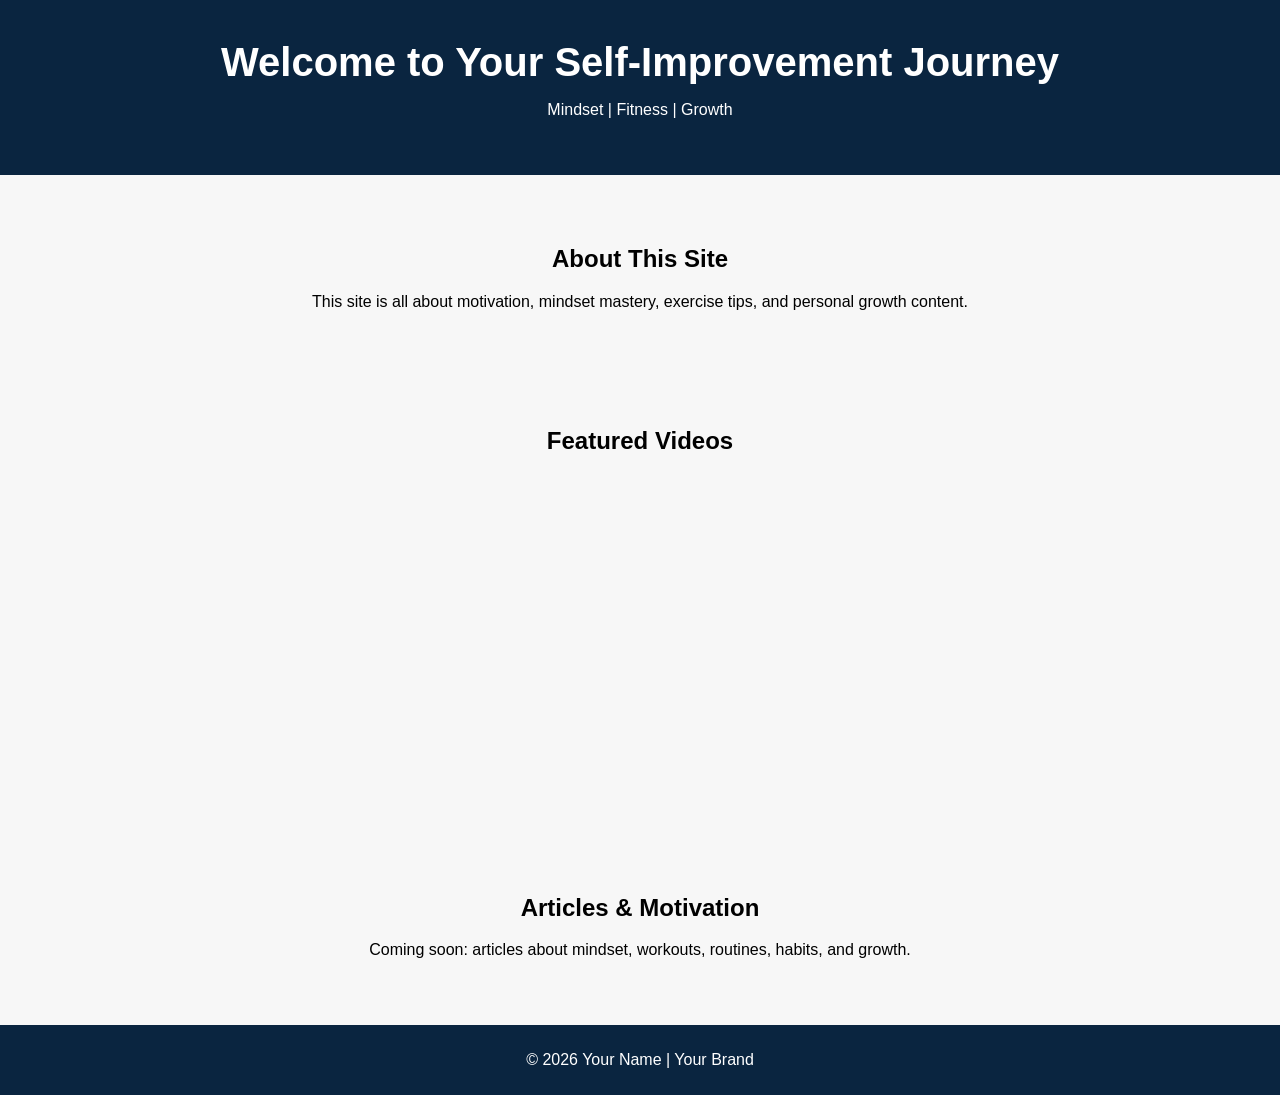
==== index.html @ 28f763b8 "Add files via upload" ====
<!DOCTYPE html>
<html lang="en">
<head>
    <meta charset="UTF-8">
    <meta name="viewport" content="width=device-width, initial-scale=1.0">
    <title>Mindset & Self Improvement</title>
    <link rel="stylesheet" href="style.css">
</head>
<body>

<header>
    <h1>Welcome to Your Self-Improvement Journey</h1>
    <p>Mindset | Fitness | Growth</p>
</header>

<section id="about">
    <h2>About This Site</h2>
    <p>This site is all about motivation, mindset mastery, exercise tips, and personal growth content.</p>
</section>

<section id="videos">
    <h2>Featured Videos</h2>
    <!-- Embed a YouTube video -->
    <iframe width="560" height="315"
      src="https://www.youtube.com/embed/8NDc2BjBDLc"
      title="YouTube video player" frameborder="0"
      allow="accelerometer; autoplay; clipboard-write; encrypted-media; gyroscope; picture-in-picture"
      allowfullscreen></iframe>
</section>

<section id="content">
    <h2>Articles & Motivation</h2>
    <p>Coming soon: articles about mindset, workouts, routines, habits, and growth.</p>
</section>

<footer>
    <p>&copy; 2026 Your Name | Your Brand</p>
</footer>

</body>
</html>
---- style.css ----
body {
    font-family: Arial, sans-serif;
    background: #f7f7f7;
    margin: 0;
    padding: 0;
    text-align: center;
}

header {
    background: #0A2540;
    color: white;
    padding: 40px;
}

header h1 {
    margin: 0;
    font-size: 2.5em;
}

section {
    padding: 30px;
    margin: 20px auto;
}

iframe {
    max-width: 90%;
}

footer {
    background: #0A2540;
    color: white;
    padding: 10px;
}
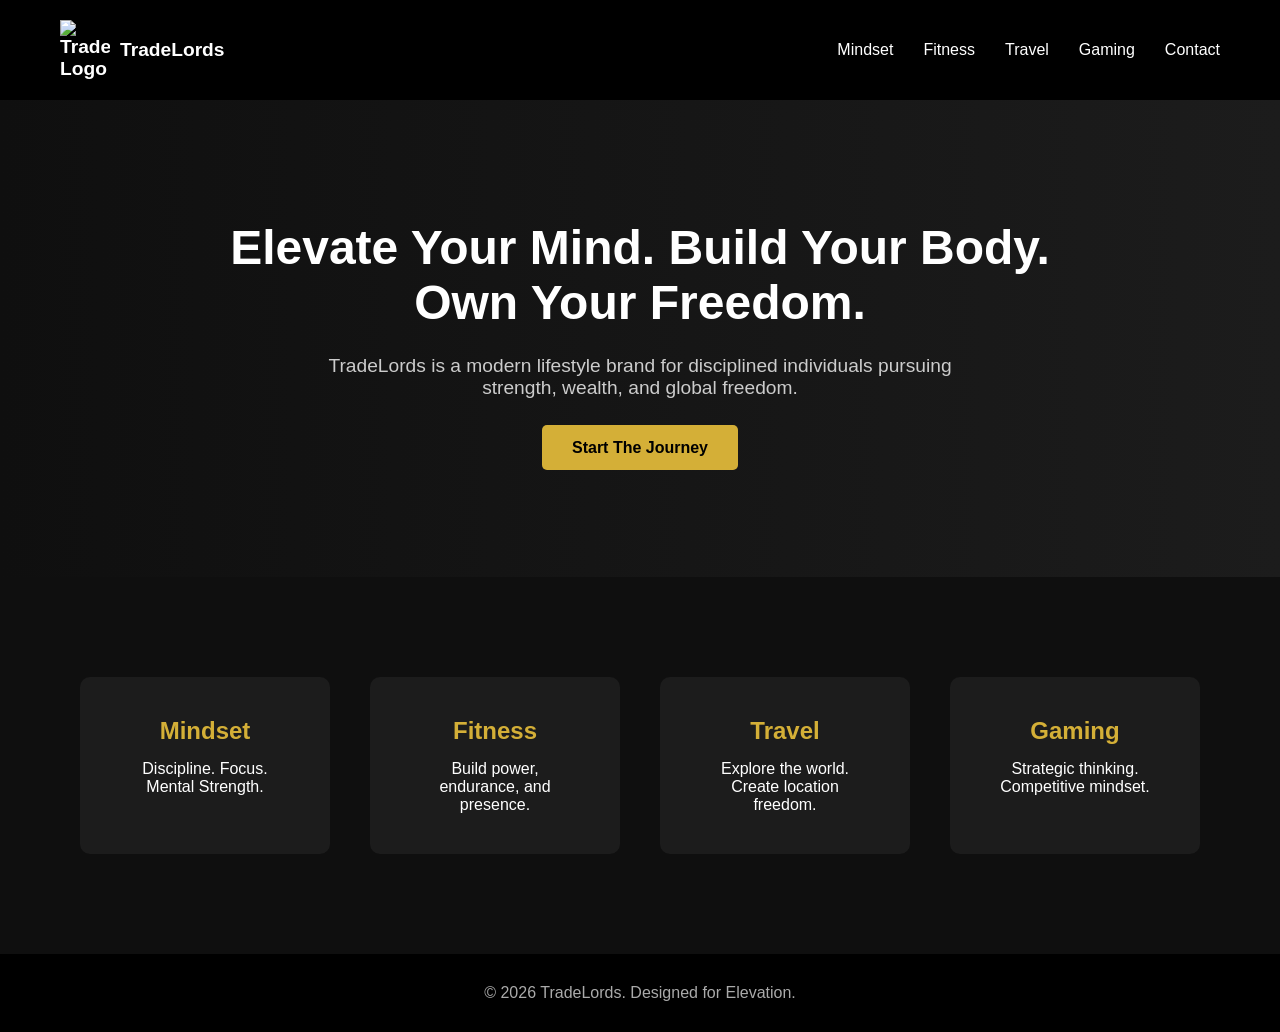
==== commit b6b59dea: "Add files via upload" ====
--- a/index.html
+++ b/index.html
@@ -1,40 +1,62 @@
 <!DOCTYPE html>
 <html lang="en">
 <head>
-    <meta charset="UTF-8">
-    <meta name="viewport" content="width=device-width, initial-scale=1.0">
-    <title>Mindset & Self Improvement</title>
-    <link rel="stylesheet" href="style.css">
+<link rel="stylesheet" href="https://cdnjs.cloudflare.com/ajax/libs/font-awesome/6.5.0/css/all.min.css">
+<meta charset="UTF-8">
+<meta name="viewport" content="width=device-width, initial-scale=1.0">
+<title>TradeLords | Elevate Everything</title>
+<link rel="stylesheet" href="style.css">
 </head>
+
 <body>
 
 <header>
-    <h1>Welcome to Your Self-Improvement Journey</h1>
-    <p>Mindset | Fitness | Growth</p>
+    <nav>
+        <div class="logo-container">
+            <img src="logo.png" alt="TradeLords Logo">
+            <span>TradeLords</span>
+        </div>
+        <ul>
+            <li><a href="mindset.html">Mindset</a></li>
+            <li><a href="fitness.html">Fitness</a></li>
+            <li><a href="travel.html">Travel</a></li>
+            <li><a href="gaming.html">Gaming</a></li>
+            <li><a href="contact.html">Contact</a></li>
+        </ul>
+    </nav>
+
+    <div class="hero">
+        <h1>Elevate Your Mind. Build Your Body. Own Your Freedom.</h1>
+        <p>TradeLords is a modern lifestyle brand for disciplined individuals
+        pursuing strength, wealth, and global freedom.</p>
+        <a href="mindset.html" class="btn">Start The Journey</a>
+    </div>
 </header>
 
-<section id="about">
-    <h2>About This Site</h2>
-    <p>This site is all about motivation, mindset mastery, exercise tips, and personal growth content.</p>
-</section>
+<section class="pillars">
+    <div class="card">
+        <h2>Mindset</h2>
+        <p>Discipline. Focus. Mental Strength.</p>
+    </div>
 
-<section id="videos">
-    <h2>Featured Videos</h2>
-    <!-- Embed a YouTube video -->
-    <iframe width="560" height="315"
-      src="https://www.youtube.com/embed/8NDc2BjBDLc"
-      title="YouTube video player" frameborder="0"
-      allow="accelerometer; autoplay; clipboard-write; encrypted-media; gyroscope; picture-in-picture"
-      allowfullscreen></iframe>
-</section>
+    <div class="card">
+        <h2>Fitness</h2>
+        <p>Build power, endurance, and presence.</p>
+    </div>
 
-<section id="content">
-    <h2>Articles & Motivation</h2>
-    <p>Coming soon: articles about mindset, workouts, routines, habits, and growth.</p>
+    <div class="card">
+        <h2>Travel</h2>
+        <p>Explore the world. Create location freedom.</p>
+    </div>
+
+    <div class="card">
+        <h2>Gaming</h2>
+        <p>Strategic thinking. Competitive mindset.</p>
+    </div>
 </section>
 
 <footer>
-    <p>&copy; 2026 Your Name | Your Brand</p>
+    <p>© 2026 TradeLords. Designed for Elevation.</p>
 </footer>
 
 </body>
--- a/style.css
+++ b/style.css
@@ -1,33 +1,131 @@
-body {
-    font-family: Arial, sans-serif;
-    background: #f7f7f7;
+* {
     margin: 0;
     padding: 0;
-    text-align: center;
+    box-sizing: border-box;
 }
 
-header {
-    background: #0A2540;
+body {
+    font-family: 'Arial', sans-serif;
+    background: #0f0f0f;
     color: white;
-    padding: 40px;
 }
 
-header h1 {
-    margin: 0;
-    font-size: 2.5em;
+/* NAVIGATION */
+nav {
+    display: flex;
+    justify-content: space-between;
+    align-items: center;
+    padding: 20px 60px;
+    background: #000;
 }
 
-section {
-    padding: 30px;
-    margin: 20px auto;
+nav ul {
+    list-style: none;
+    display: flex;
 }
 
-iframe {
-    max-width: 90%;
+nav ul li {
+    margin-left: 30px;
+}
+
+nav ul li a {
+    text-decoration: none;
+    color: white;
+    font-weight: 500;
+    transition: 0.3s;
+}
+
+nav ul li a:hover {
+    color: #d4af37;
+}
+
+.logo-container {
+    display: flex;
+    align-items: center;
+    font-weight: bold;
+    font-size: 1.2em;
+}
+
+.logo-container img {
+    width: 50px;
+    margin-right: 10px;
+}
+
+/* HERO */
+.hero {
+    text-align: center;
+    padding: 120px 20px;
+    background: linear-gradient(to right, #0f0f0f, #1c1c1c);
+}
+
+.hero h1 {
+    font-size: 3em;
+    max-width: 900px;
+    margin: auto;
+    margin-bottom: 25px;
+}
+
+.hero p {
+    font-size: 1.2em;
+    max-width: 700px;
+    margin: auto;
+    margin-bottom: 40px;
+    color: #ccc;
+}
+
+.btn {
+    background: #d4af37;
+    color: black;
+    padding: 14px 30px;
+    text-decoration: none;
+    font-weight: bold;
+    border-radius: 5px;
+    transition: 0.3s;
+}
+
+.btn:hover {
+    background: white;
+}
+
+/* PILLARS SECTION */
+.pillars {
+    display: flex;
+    justify-content: center;
+    flex-wrap: wrap;
+    padding: 80px 20px;
+}
+
+.card {
+    background: #1c1c1c;
+    padding: 40px;
+    margin: 20px;
+    width: 250px;
+    text-align: center;
+    border-radius: 10px;
+    transition: 0.3s;
+}
+
+.card:hover {
+    transform: translateY(-10px);
+    border: 1px solid #d4af37;
+}
+
+.card h2 {
+    margin-bottom: 15px;
+    color: #d4af37;
 }
 
 footer {
-    background: #0A2540;
+    text-align: center;
+    padding: 30px;
+    background: black;
+    color: #aaa;
+}
+a {
+    color: #d4af37;
+    text-decoration: none;
+}
+
+a:hover {
     color: white;
-    padding: 10px;
 }
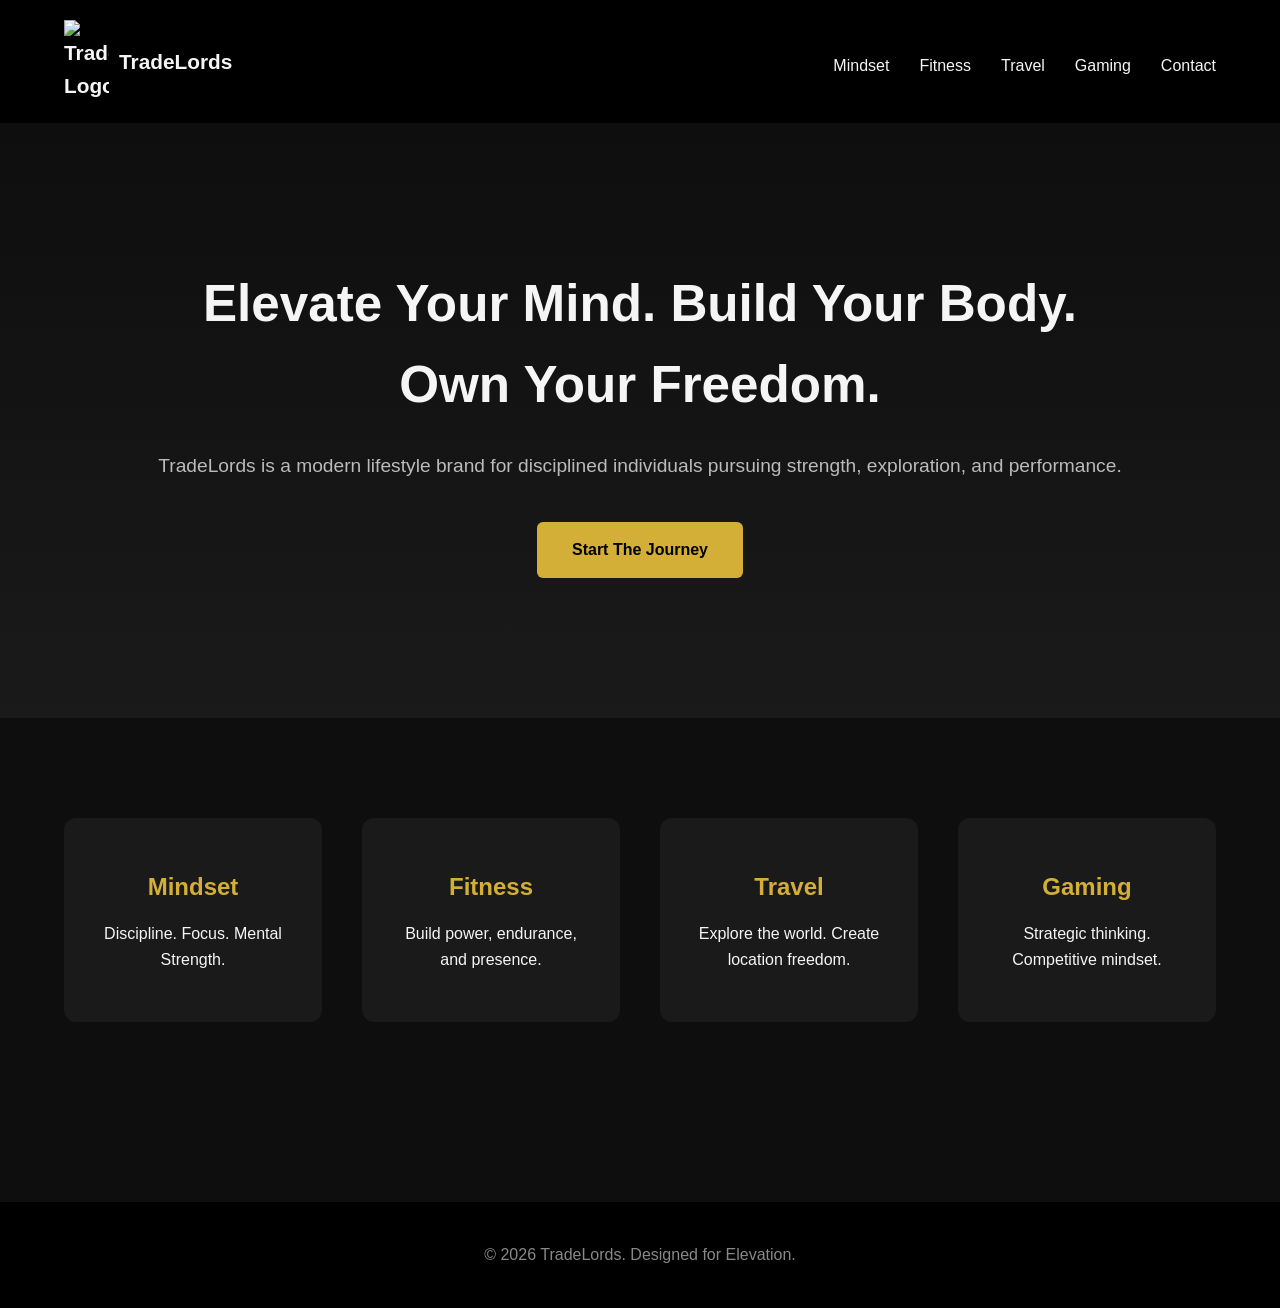
==== commit cbed53a3: "Update index.html" ====
--- a/index.html
+++ b/index.html
@@ -12,6 +12,7 @@
 
 <header>
     <nav>
+    <div class="container nav-wrapper">
         <div class="logo-container">
             <img src="logo.png" alt="TradeLords Logo">
             <span>TradeLords</span>
@@ -23,35 +24,41 @@
             <li><a href="gaming.html">Gaming</a></li>
             <li><a href="contact.html">Contact</a></li>
         </ul>
-    </nav>
+    </div>
+</nav>
 
-    <div class="hero">
+   <div class="hero">
+    <div class="container">
         <h1>Elevate Your Mind. Build Your Body. Own Your Freedom.</h1>
-        <p>TradeLords is a modern lifestyle brand for disciplined individuals
-        pursuing strength, wealth, and global freedom.</p>
+        <p>TradeLords is a modern lifestyle brand for disciplined individuals pursuing strength, exploration, and performance.</p>
         <a href="mindset.html" class="btn">Start The Journey</a>
     </div>
+</div>
 </header>
 
-<section class="pillars">
-    <div class="card">
-        <h2>Mindset</h2>
-        <p>Discipline. Focus. Mental Strength.</p>
-    </div>
+<section>
+    <div class="container pillars">
 
-    <div class="card">
-        <h2>Fitness</h2>
-        <p>Build power, endurance, and presence.</p>
-    </div>
+        <a href="mindset.html" class="card">
+            <h2>Mindset</h2>
+            <p>Discipline. Focus. Mental Strength.</p>
+        </a>
 
-    <div class="card">
-        <h2>Travel</h2>
-        <p>Explore the world. Create location freedom.</p>
-    </div>
+        <a href="fitness.html" class="card">
+            <h2>Fitness</h2>
+            <p>Build power, endurance, and presence.</p>
+        </a>
 
-    <div class="card">
-        <h2>Gaming</h2>
-        <p>Strategic thinking. Competitive mindset.</p>
+        <a href="travel.html" class="card">
+            <h2>Travel</h2>
+            <p>Explore the world. Create location freedom.</p>
+        </a>
+
+        <a href="gaming.html" class="card">
+            <h2>Gaming</h2>
+            <p>Strategic thinking. Competitive mindset.</p>
+        </a>
+
     </div>
 </section>
 
@@ -60,4 +67,5 @@
 </footer>
 
 </body>
-</html>+
+</html>
--- a/style.css
+++ b/style.css
@@ -1,3 +1,4 @@
+/* ===== GLOBAL RESET ===== */
 * {
     margin: 0;
     padding: 0;
@@ -5,127 +6,174 @@
 }
 
 body {
-    font-family: 'Arial', sans-serif;
-    background: #0f0f0f;
-    color: white;
+    font-family: 'Segoe UI', Arial, sans-serif;
+    background: #0e0e0e;
+    color: #f5f5f5;
+    line-height: 1.6;
 }
 
-/* NAVIGATION */
+/* ===== CONTAINER ===== */
+.container {
+    width: 90%;
+    max-width: 1200px;
+    margin: auto;
+}
+
+/* ===== NAVIGATION ===== */
 nav {
+    background: #000;
+    padding: 20px 0;
+}
+
+.nav-wrapper {
     display: flex;
     justify-content: space-between;
     align-items: center;
-    padding: 20px 60px;
-    background: #000;
 }
 
 nav ul {
     list-style: none;
     display: flex;
-}
-
-nav ul li {
-    margin-left: 30px;
+    gap: 30px;
 }
 
 nav ul li a {
     text-decoration: none;
-    color: white;
+    color: #f5f5f5;
     font-weight: 500;
-    transition: 0.3s;
+    transition: 0.3s ease;
 }
 
 nav ul li a:hover {
     color: #d4af37;
 }
 
+/* ===== LOGO ===== */
 .logo-container {
     display: flex;
     align-items: center;
+    gap: 10px;
     font-weight: bold;
-    font-size: 1.2em;
+    font-size: 1.3rem;
 }
 
 .logo-container img {
-    width: 50px;
-    margin-right: 10px;
+    width: 45px;
 }
 
-/* HERO */
+/* ===== HERO SECTION ===== */
 .hero {
+    padding: 140px 0;
     text-align: center;
-    padding: 120px 20px;
-    background: linear-gradient(to right, #0f0f0f, #1c1c1c);
+    background: linear-gradient(180deg, #0e0e0e 0%, #1a1a1a 100%);
 }
 
 .hero h1 {
-    font-size: 3em;
+    font-size: 3.2rem;
+    margin-bottom: 25px;
     max-width: 900px;
-    margin: auto;
-    margin-bottom: 25px;
+    margin-left: auto;
+    margin-right: auto;
 }
 
 .hero p {
-    font-size: 1.2em;
-    max-width: 700px;
-    margin: auto;
+    font-size: 1.2rem;
+    color: #bbbbbb;
     margin-bottom: 40px;
-    color: #ccc;
 }
 
 .btn {
     background: #d4af37;
-    color: black;
-    padding: 14px 30px;
+    color: #000;
+    padding: 15px 35px;
+    font-weight: bold;
     text-decoration: none;
-    font-weight: bold;
-    border-radius: 5px;
-    transition: 0.3s;
+    border-radius: 6px;
+    transition: 0.3s ease;
+    display: inline-block;
 }
 
 .btn:hover {
-    background: white;
+    background: #ffffff;
 }
 
-/* PILLARS SECTION */
+/* ===== SECTION SPACING ===== */
+section {
+    padding: 100px 0;
+}
+
+/* ===== PILLARS GRID ===== */
 .pillars {
-    display: flex;
-    justify-content: center;
-    flex-wrap: wrap;
-    padding: 80px 20px;
+    display: grid;
+    grid-template-columns: repeat(auto-fit, minmax(250px, 1fr));
+    gap: 40px;
 }
 
 .card {
-    background: #1c1c1c;
-    padding: 40px;
-    margin: 20px;
-    width: 250px;
+    background: #1a1a1a;
+    padding: 50px 30px;
+    border-radius: 12px;
     text-align: center;
-    border-radius: 10px;
-    transition: 0.3s;
+    transition: 0.3s ease;
+    text-decoration: none;
+    color: inherit;
 }
 
 .card:hover {
-    transform: translateY(-10px);
+    transform: translateY(-8px);
     border: 1px solid #d4af37;
 }
 
 .card h2 {
+    color: #d4af37;
     margin-bottom: 15px;
-    color: #d4af37;
 }
 
-footer {
+/* ===== PAGE HEADERS ===== */
+.page-header {
     text-align: center;
-    padding: 30px;
-    background: black;
-    color: #aaa;
+    margin-bottom: 60px;
 }
-a {
+
+.page-header h1 {
+    font-size: 2.5rem;
+    margin-bottom: 15px;
+}
+
+/* ===== LIST STYLING ===== */
+ul {
+    margin-top: 20px;
+    padding-left: 20px;
+}
+
+ul li {
+    margin-bottom: 10px;
+}
+
+/* ===== CONTACT LINKS ===== */
+.contact-links {
+    margin-top: 40px;
+    display: flex;
+    flex-direction: column;
+    gap: 20px;
+}
+
+.contact-links a {
     color: #d4af37;
     text-decoration: none;
+    font-size: 1.1rem;
+    transition: 0.3s;
 }
 
-a:hover {
-    color: white;
-}+.contact-links a:hover {
+    color: #ffffff;
+}
+
+/* ===== FOOTER ===== */
+footer {
+    background: #000;
+    text-align: center;
+    padding: 40px 0;
+    color: #888;
+    margin-top: 80px;
+}
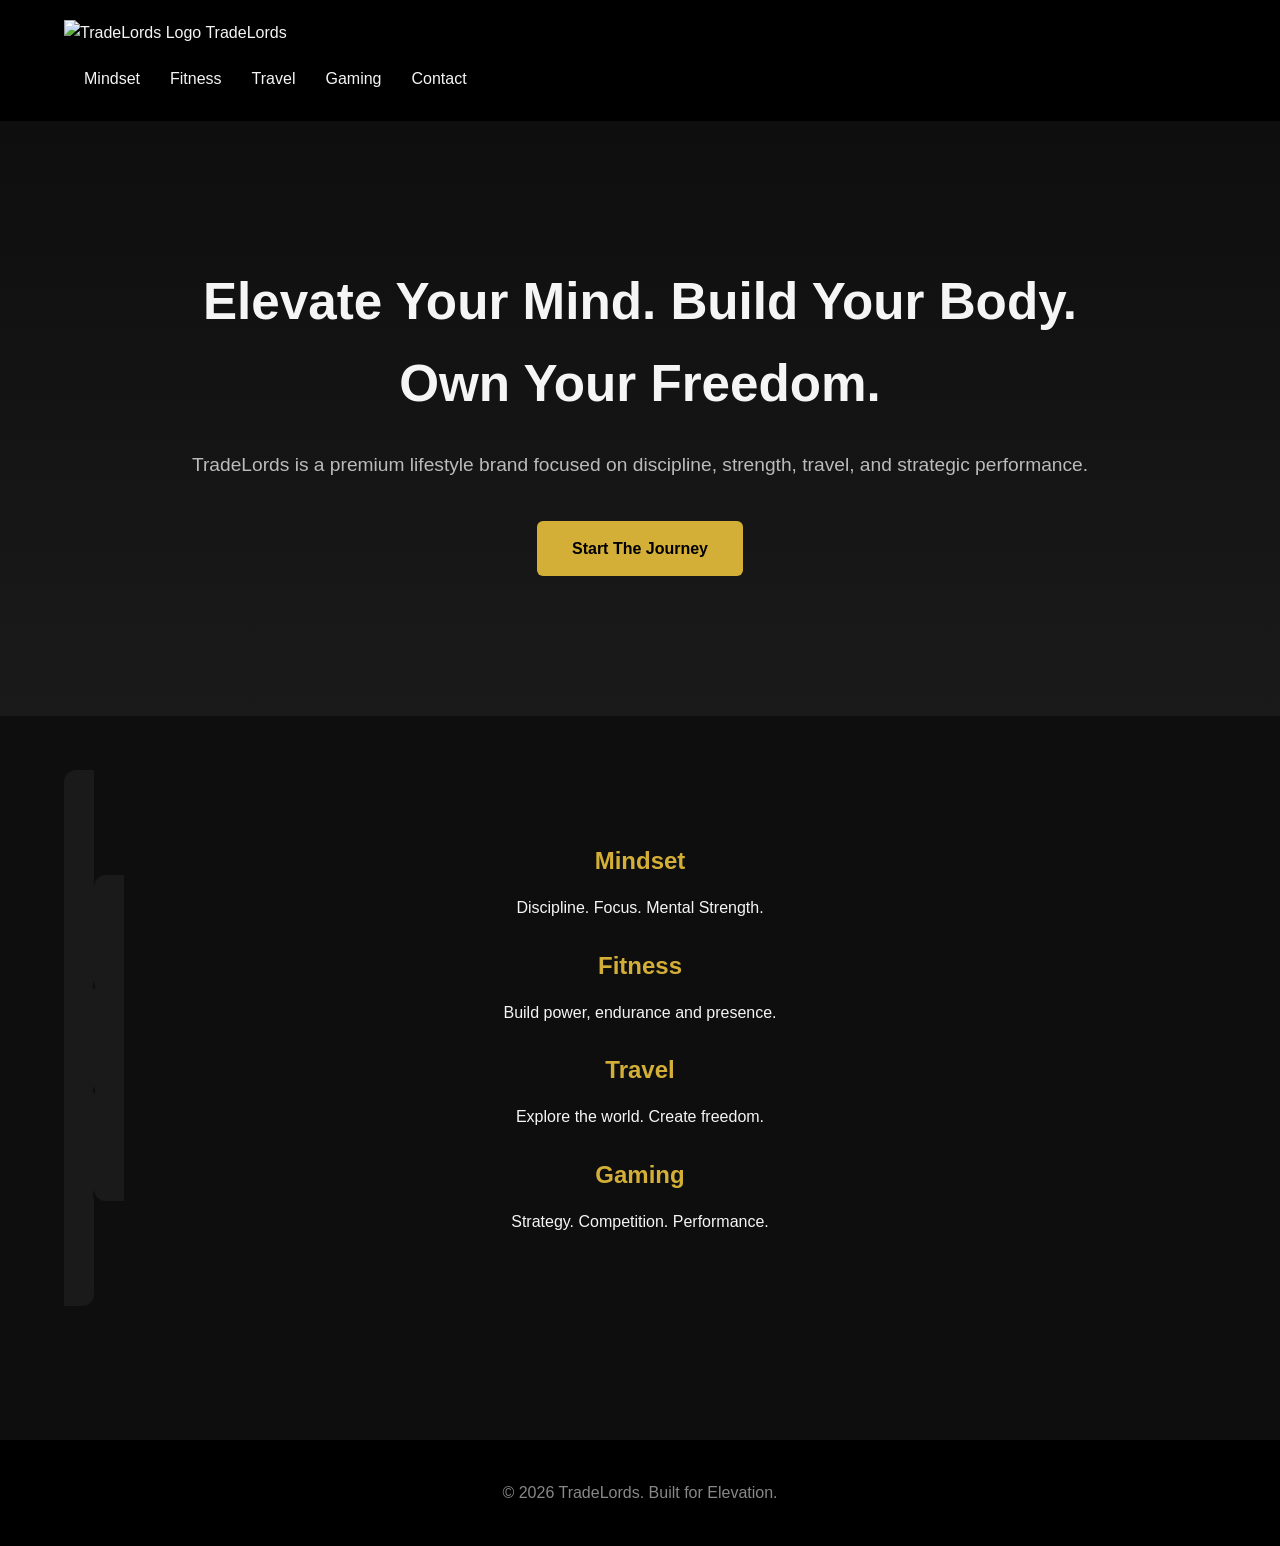
==== commit ab70eec9: "Update index.html" ====
--- a/index.html
+++ b/index.html
@@ -1,71 +1,75 @@
 <!DOCTYPE html>
 <html lang="en">
 <head>
-<link rel="stylesheet" href="https://cdnjs.cloudflare.com/ajax/libs/font-awesome/6.5.0/css/all.min.css">
 <meta charset="UTF-8">
 <meta name="viewport" content="width=device-width, initial-scale=1.0">
 <title>TradeLords | Elevate Everything</title>
+
 <link rel="stylesheet" href="style.css">
+<link rel="stylesheet" href="https://cdnjs.cloudflare.com/ajax/libs/font-awesome/6.5.0/css/all.min.css">
+
 </head>
-
 <body>
 
-<header>
-    <nav>
-    <div class="container nav-wrapper">
-        <div class="logo-container">
-            <img src="logo.png" alt="TradeLords Logo">
-            <span>TradeLords</span>
-        </div>
-        <ul>
-            <li><a href="mindset.html">Mindset</a></li>
-            <li><a href="fitness.html">Fitness</a></li>
-            <li><a href="travel.html">Travel</a></li>
-            <li><a href="gaming.html">Gaming</a></li>
-            <li><a href="contact.html">Contact</a></li>
-        </ul>
+<!-- NAVIGATION -->
+<nav>
+  <div class="container nav-flex">
+    <div class="logo">
+      <img src="logo.png" alt="TradeLords Logo">
+      <span>TradeLords</span>
     </div>
+
+    <ul class="nav-links">
+      <li><a href="mindset.html">Mindset</a></li>
+      <li><a href="fitness.html">Fitness</a></li>
+      <li><a href="travel.html">Travel</a></li>
+      <li><a href="gaming.html">Gaming</a></li>
+      <li><a href="contact.html">Contact</a></li>
+    </ul>
+  </div>
 </nav>
 
-   <div class="hero">
-    <div class="container">
-        <h1>Elevate Your Mind. Build Your Body. Own Your Freedom.</h1>
-        <p>TradeLords is a modern lifestyle brand for disciplined individuals pursuing strength, exploration, and performance.</p>
-        <a href="mindset.html" class="btn">Start The Journey</a>
-    </div>
-</div>
-</header>
+<!-- HERO -->
+<section class="hero">
+  <div class="container">
+    <h1>Elevate Your Mind. Build Your Body. Own Your Freedom.</h1>
+    <p>TradeLords is a premium lifestyle brand focused on discipline, strength, travel, and strategic performance.</p>
+    <a href="mindset.html" class="btn">Start The Journey</a>
+  </div>
+</section>
 
-<section>
-    <div class="container pillars">
+<!-- CLICKABLE CARDS -->
+<section class="section-dark">
+  <div class="container card-grid">
 
-        <a href="mindset.html" class="card">
-            <h2>Mindset</h2>
-            <p>Discipline. Focus. Mental Strength.</p>
-        </a>
+    <a href="mindset.html" class="card">
+      <h2>Mindset</h2>
+      <p>Discipline. Focus. Mental Strength.</p>
+    </a>
 
-        <a href="fitness.html" class="card">
-            <h2>Fitness</h2>
-            <p>Build power, endurance, and presence.</p>
-        </a>
+    <a href="fitness.html" class="card">
+      <h2>Fitness</h2>
+      <p>Build power, endurance and presence.</p>
+    </a>
 
-        <a href="travel.html" class="card">
-            <h2>Travel</h2>
-            <p>Explore the world. Create location freedom.</p>
-        </a>
+    <a href="travel.html" class="card">
+      <h2>Travel</h2>
+      <p>Explore the world. Create freedom.</p>
+    </a>
 
-        <a href="gaming.html" class="card">
-            <h2>Gaming</h2>
-            <p>Strategic thinking. Competitive mindset.</p>
-        </a>
+    <a href="gaming.html" class="card">
+      <h2>Gaming</h2>
+      <p>Strategy. Competition. Performance.</p>
+    </a>
 
-    </div>
+  </div>
 </section>
 
 <footer>
-    <p>© 2026 TradeLords. Designed for Elevation.</p>
+  <div class="container">
+    <p>© 2026 TradeLords. Built for Elevation.</p>
+  </div>
 </footer>
 
 </body>
-
 </html>
